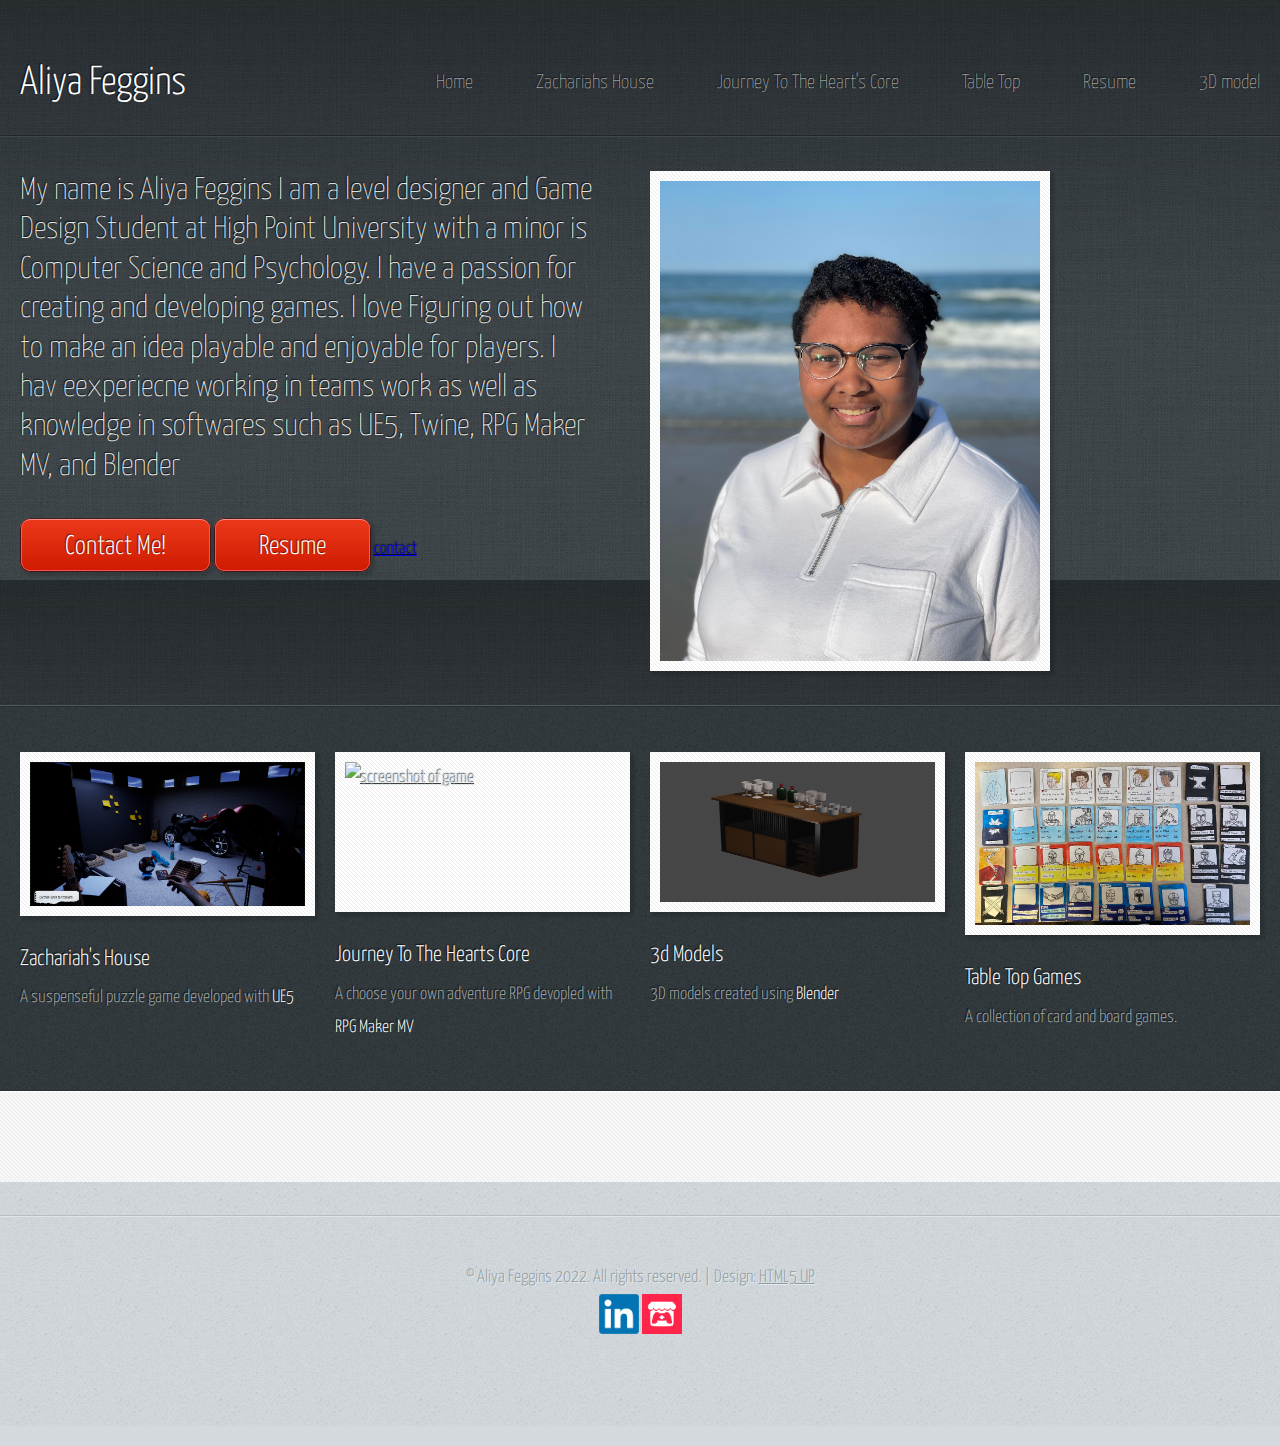
==== index.html @ 12fcecc7 "Add files via upload" ====
<!DOCTYPE HTML>
<!--
	Halcyonic by HTML5 UP
	html5up.net | @ajlkn
	Free for personal and commercial use under the CCA 3.0 license (html5up.net/license)
-->
<html>
	<head>
		<title> Homepage </title>
		<meta charset="utf-8" />
		<meta name="viewport" content="width=device-width, initial-scale=1, user-scalable=no" />
		<link rel="stylesheet" href="assets/css/main.css" />
	</head>
	<body>
		<div id="page-wrapper">

			<!-- Header -->
				<section id="header">
					<div class="container">
						<div class="row">
							<div class="col-12">

								<!-- Logo -->
									<h1><a href="index.html" id="logo">Aliya Feggins</a></h1>

								<!-- Nav -->
									<nav id="nav">
										<a href="index.html">Home</a>
										<a href="zackhouse.html">Zachariahs House</a>
										<a href="heart.html">Journey To The Heart's Core</a>
<a href="tabletop.html">Table Top</a>
										<a href="resume.html">Resume</a>
										<a href="model.html">3D model</a>
									</nav>

							</div>
						</div>
					</div>
					<div id="banner">
						<div class="container">
							<div class="row">
								<div class="col-6 col-12-medium">

									<!-- Banner Copy -->
										<p>My name is Aliya Feggins I am a level designer and Game Design Student at High Point University with a minor is Computer Science and Psychology. I have a passion for creating and developing games. I love Figuring out how to make an idea playable and enjoyable for players. I hav eexperiecne working in teams work as well as knowledge in softwares such as UE5, Twine, RPG Maker MV, and Blender</p>
										<a href="findme.html" class="button-large">Contact Me!</a> <a href="resume.html" class="button-large">Resume</a>

<a href="contact.html">contact</a>

								</div>
								<div class="col-6 col-12-medium imp-medium">

									<!-- Banner Image -->
										 <img class="bordered-feature-image"class="center" src="images/me.jpg" alt=" photo of me"height=500 width=400>

								</div>
							</div>
						</div>
					</div>
				</section>

			<!-- Features -->
				<section id="features">
					<div class="container">
						<div class="row">
							<div class="col-3 col-6-medium col-12-small">

								<!-- Feature #1 -->
									<section>
										<a href="zackhouse.html" class="bordered-feature-image"><img src="images/garageroom.png" alt="Screen shot of game" /></a>
										<h2>Zachariah's House</h2>
										<p>
											A suspenseful puzzle game developed with<strong> UE5</strong> 
										</p>
									</section>

							</div>
							<div class="col-3 col-6-medium col-12-small">

								<!-- Feature #2 -->
									<section>
										<a href="heart.html" class="bordered-feature-image"><img src="images/heartphoto.png" alt="screenshot of game" height=140></a>
										<h2>Journey To The Hearts Core</h2>
										<p>
											A choose your own adventure RPG devopled with<strong> RPG Maker MV</strong>
										</p>
									</section>

							</div>
							<div class="col-3 col-6-medium col-12-small">

								<!-- Feature #3 -->
									<section>
										<a href="model.html" class="bordered-feature-image"><img src="images/bartablemodel.png" alt="3d modeled credemza" height=140 width=120></a>
										<h2>3d Models</h2>
										<p>
											3D models created using <strong> Blender </strong>
										</p>
									</section>

							</div>
							<div class="col-3 col-6-medium col-12-small">

								<!-- Feature #4 -->
									<section>
										<a href="tabletop.html" class="bordered-feature-image"><img src="images/kingcards.jpg" alt="" /></a>
										<h2>Table Top Games</h2>
										<p>
											A collection of card and board games. 
										</p>
									</section>

							</div>
						</div>
					</div>
				</section>

			<!-- Content -->
				<section id="content">
					<div class="container">
						<div class="row aln-center">
							<div class="col-4 col-12-medium">

								<!-- Box #1 -->
						<!--			<section>
										<header>
											<h2>Who We Are</h2>
											<h3>A subheading about who we are</h3>
										</header>
										<a href="#" class="feature-image"><img src="images/pic05.jpg" alt="" /></a>
										<p>
											Duis neque nisi, dapibus sed mattis quis, rutrum accumsan magna sed.
											Suspendisse eu varius nibh. Suspendisse vitae magna eget odio amet mollis
											justo facilisis quis. Sed sagittis amet lorem ipsum.
										</p>
									</section>

							</div>-->
<!--							<div class="col-4 col-6-medium col-12-small">

								 Box #2 
									<section>
										<header>
											<h2>What We Do</h2>
											<h3>A subheading about what we do</h3>
										</header>
										<ul class="check-list">
											<li>Sed mattis quis rutrum accum</li>
											<li>Eu varius nibh suspendisse lorem</li>
											<li>Magna eget odio amet mollis justo</li>
											<li>Facilisis quis sagittis mauris</li>
											<li>Amet tellus gravida lorem ipsum</li>
										</ul>
									</section>

							</div>-->
							<!--<div class="col-4 col-6-medium col-12-small">

								 Box #3 
									<section>
										<header>
											<h2>What People Are Saying</h2>
											<h3>And a final subheading about our clients</h3>
										</header>
										<ul class="quote-list">
											<li>
												<img src="images/pic06.jpg" alt="" />
												<p>"Neque nisidapibus mattis"</p>
												<span>Jane Doe, CEO of UntitledCorp</span>
											</li>
											<li>
												<img src="images/pic07.jpg" alt="" />
												<p>"Lorem ipsum consequat!"</p>
												<span>John Doe, President of FakeBiz</span>
											</li>
											<li>
												<img src="images/pic08.jpg" alt="" />
												<p>"Magna veroeros amet tempus"</p>
												<span>Mary Smith, CFO of UntitledBiz</span>
											</li>
										</ul>
									</section>

							</div>
						</div>
					</div>
				</section>-->

			<!-- Footer 
				<section id="footer">
				<div class="container">
						<div class="row">
							<div class="col-8 col-12-medium">

				-->				<!-- Links 
					-			<section>
										<h2>Links to Important Stuff</h2>
										<div>
											<div class="row">
												<div class="col-3 col-12-small">
													<ul class="link-list last-child">
														<li> <a href="#">Neque amet dapibus</a></li>
														<li><a href="#">Sed mattis quis rutrum</a></li>
														<li><a href="#">Accumsan suspendisse</a></li>
														<li><a href="#">Eu varius vitae magna</a></li>
													</ul>
												</div>-->
										<!--		<div class="col-3 col-12-small">
													<ul class="link-list last-child">
														<li><a href="#">Neque amet dapibus</a></li>
														<li><a href="#">Sed mattis quis rutrum</a></li>
														<li><a href="#">Accumsan suspendisse</a></li>
														<li><a href="#">Eu varius vitae magna</a></li>
													</ul>
												</div>
												<div class="col-3 col-12-small">
													<ul class="link-list last-child">
														<li><a href="#">Neque amet dapibus</a></li>
														<li><a href="#">Sed mattis quis rutrum</a></li>
														<li><a href="#">Accumsan suspendisse</a></li>
														<li><a href="#">Eu varius vitae magna</a></li>
													</ul>
												</div>
												<div class="col-3 col-12-small">
													<ul class="link-list last-child">
														<li><a href="#">Neque amet dapibus</a></li>
														<li><a href="#">Sed mattis quis rutrum</a></li>
														<li><a href="#">Accumsan suspendisse</a></li>
														<li><a href="#">Eu varius vitae magna</a></li>
													</ul>
												</div>
											</div>-->
										</div>
									</section>

							</div>
					<!--	<div class="col-4 col-12-medium imp-medium">

								 Blurb 
									<section>
										<h2>An Informative Text Blurb</h2>
										<p>
											Duis neque nisi, dapibus sed mattis quis, rutrum accumsan sed. Suspendisse eu
											varius nibh. Suspendisse vitae magna eget odio amet mollis. Duis neque nisi,
											dapibus sed mattis quis, sed rutrum accumsan sed. Suspendisse eu varius nibh
											lorem ipsum amet dolor sit amet lorem ipsum consequat gravida justo mollis.
								</p>
									</section>

							</div>
						</div>
					</div>-->
				</section>

			<!-- Copyright -->
<br>
				<div id="copyright">
					&copy; Aliya Feggins 2022. All rights reserved. | Design: <a href="http://html5up.net">HTML5 UP</a><br>
<a href=" https://www.linkedin.com/in/aliya-feggins/ " target="_blank"><img src="images/linkedin.png" alt="linkedin logo" height=40 width=40></a> <a href="https://afeggins.itch.io/"target="_blank"><img src="images/itch.png" alt="itch logo" height=40 width=40></a>
				</div>

		</div>

		<!-- Scripts -->
			<script src="assets/js/jquery.min.js"></script>
			<script src="assets/js/browser.min.js"></script>
			<script src="assets/js/breakpoints.min.js"></script>
			<script src="assets/js/util.js"></script>
			<script src="assets/js/main.js"></script>

	</body>
</html>
---- assets/css/main.css ----
@import url("https://fonts.googleapis.com/css?family=Yanone+Kaffeesatz:400,300,200");

/*
	Halcyonic by HTML5 UP
	html5up.net | @ajlkn
	Free for personal and commercial use under the CCA 3.0 license (html5up.net/license)
*/

html, body, div, span, applet, object,
iframe, h1, h2, h3, h4, h5, h6, p, blockquote,
pre, a, abbr, acronym, address, big, cite,
code, del, dfn, em, img, ins, kbd, q, s, samp,
small, strike, strong, sub, sup, tt, var, b,
u, i, center, dl, dt, dd, ol, ul, li, fieldset,
form, label, legend, table, caption, tbody,
tfoot, thead, tr, th, td, article, aside,
canvas, details, embed, figure, figcaption,
footer, header, hgroup, menu, nav, output, ruby,
section, summary, time, mark, audio, video {
	margin: 0;
	padding: 0;
	border: 0;
	font-size: 100%;
	font: inherit;
	vertical-align: baseline;}

article, aside, details, figcaption, figure,
footer, header, hgroup, menu, nav, section {
	display: block;}

body {
	line-height: 1;
}

ol, ul {
	list-style: none;
}

blockquote, q {
	quotes: none;
}

	blockquote:before, blockquote:after, q:before, q:after {
		content: '';
		content: none;
	}

table {
	border-collapse: collapse;
	border-spacing: 0;
}

body {
	-webkit-text-size-adjust: none;
}

mark {
	background-color: transparent;
	color: inherit;
}

input::-moz-focus-inner {
	border: 0;
	padding: 0;
}

input, select, textarea {
	-moz-appearance: none;
	-webkit-appearance: none;
	-ms-appearance: none;
	appearance: none;
}

/* Basic */

	html {
		box-sizing: border-box;
	}

	*, *:before, *:after {
		box-sizing: inherit;
	}

	body {
		background: #D4D9DD url("images/bg03.jpg");
		color: #474f51;
		font-size: 13.5pt;
		font-family: 'Yanone Kaffeesatz';
		line-height: 1.85em;
		font-weight: 300;
	}

	input, textarea, select {
		color: #474f51;
		font-size: 13.5pt;
		font-family: 'Yanone Kaffeesatz';
		line-height: 1.85em;
		font-weight: 300;
	}

	ul, ol, p, dl {
		margin: 0 0 2em 0;
	}

	a {
		text-decoration: underline;
	}

		a:hover {
			text-decoration: none;
		}

	section > :last-child,
	section:last-child,
	.last-child {
		margin-bottom: 0 !important;
	}

/* Container */

	.container {
		margin: 0 auto;
		max-width: 100%;
		width: 1200px;
	}

		@media screen and (max-width: 1680px) {

			.container {
				width: 1200px;
			}

		}

		@media screen and (max-width: 1280px) {

			.container {
				width: calc(100% - 40px);
			}

		}

		@media screen and (max-width: 980px) {

			.container {
				width: calc(100% - 50px);
			}

		}

		@media screen and (max-width: 736px) {

			.container {
				width: calc(100% - 40px);
			}

		}


.rightphoto{ float:right;}

/* Row */

	.row {
		display: flex;
		flex-wrap: wrap;
		box-sizing: border-box;
		align-items: stretch;
	}

		.row > * {
			box-sizing: border-box;
		}

		.row.gtr-uniform > * > :last-child {
			margin-bottom: 0;
		}

		.row.aln-left {
			justify-content: flex-start;
		}

		.row.aln-center {
			justify-content: center;
		}

		.row.aln-right {
			justify-content: flex-end;
		}

		.row.aln-top {
			align-items: flex-start;
		}

		.row.aln-middle {
			align-items: center;
		}

		.row.aln-bottom {
			align-items: flex-end;
		}

		.row > .imp {
			order: -1;
		}

		.row > .col-1 {
			width: 8.33333%;
		}

		.row > .off-1 {
			margin-left: 8.33333%;
		}

		.row > .col-2 {
			width: 16.66667%;
		}

		.row > .off-2 {
			margin-left: 16.66667%;
		}

		.row > .col-3 {
			width: 25%;
		}

		.row > .off-3 {
			margin-left: 25%;
		}

		.row > .col-4 {
			width: 33.33333%;
		}

		.row > .off-4 {
			margin-left: 33.33333%;
		}

		.row > .col-5 {
			width: 41.66667%;
		}

		.row > .off-5 {
			margin-left: 41.66667%;
		}

		.row > .col-6 {
			width: 50%;
		}

		.row > .off-6 {
			margin-left: 50%;
		}

		.row > .col-7 {
			width: 58.33333%;
		}

		.row > .off-7 {
			margin-left: 58.33333%;
		}

		.row > .col-8 {
			width: 66.66667%;
		}

		.row > .off-8 {
			margin-left: 66.66667%;
		}

		.row > .col-9 {
			width: 75%;
		}

		.row > .off-9 {
			margin-left: 75%;
		}

		.row > .col-10 {
			width: 83.33333%;
		}

		.row > .off-10 {
			margin-left: 83.33333%;
		}

		.row > .col-11 {
			width: 91.66667%;
		}

		.row > .off-11 {
			margin-left: 91.66667%;
		}

		.row > .col-12 {
			width: 100%;
		}

		.row > .off-12 {
			margin-left: 100%;
		}

		.row.gtr-0 {
			margin-top: 0px;
			margin-left: 0px;
		}

			.row.gtr-0 > * {
				padding: 0px 0 0 0px;
			}

			.row.gtr-0.gtr-uniform {
				margin-top: 0px;
			}

				.row.gtr-0.gtr-uniform > * {
					padding-top: 0px;
				}

		.row.gtr-25 {
			margin-top: -6.25px;
			margin-left: -6.25px;
		}

			.row.gtr-25 > * {
				padding: 6.25px 0 0 6.25px;
			}

			.row.gtr-25.gtr-uniform {
				margin-top: -6.25px;
			}

				.row.gtr-25.gtr-uniform > * {
					padding-top: 6.25px;
				}

		.row.gtr-50 {
			margin-top: -12.5px;
			margin-left: -12.5px;
		}

			.row.gtr-50 > * {
				padding: 12.5px 0 0 12.5px;
			}

			.row.gtr-50.gtr-uniform {
				margin-top: -12.5px;
			}

				.row.gtr-50.gtr-uniform > * {
					padding-top: 12.5px;
				}

		.row {
			margin-top: -25px;
			margin-left: -25px;
		}

			.row > * {
				padding: 25px 0 0 25px;
			}

			.row.gtr-uniform {
				margin-top: -25px;
			}

				.row.gtr-uniform > * {
					padding-top: 25px;
				}

		.row.gtr-150 {
			margin-top: -37.5px;
			margin-left: -37.5px;
		}

			.row.gtr-150 > * {
				padding: 37.5px 0 0 37.5px;
			}

			.row.gtr-150.gtr-uniform {
				margin-top: -37.5px;
			}

				.row.gtr-150.gtr-uniform > * {
					padding-top: 37.5px;
				}

		.row.gtr-200 {
			margin-top: -50px;
			margin-left: -50px;
		}

			.row.gtr-200 > * {
				padding: 50px 0 0 50px;
			}

			.row.gtr-200.gtr-uniform {
				margin-top: -50px;
			}

				.row.gtr-200.gtr-uniform > * {
					padding-top: 50px;
				}

		@media screen and (max-width: 1680px) {

			.row {
				display: flex;
				flex-wrap: wrap;
				box-sizing: border-box;
				align-items: stretch;
			}

				.row > * {
					box-sizing: border-box;
				}

				.row.gtr-uniform > * > :last-child {
					margin-bottom: 0;
				}

				.row.aln-left {
					justify-content: flex-start;
				}

				.row.aln-center {
					justify-content: center;
				}

				.row.aln-right {
					justify-content: flex-end;
				}

				.row.aln-top {
					align-items: flex-start;
				}

				.row.aln-middle {
					align-items: center;
				}

				.row.aln-bottom {
					align-items: flex-end;
				}

				.row > .imp-xlarge {
					order: -1;
				}

				.row > .col-1-xlarge {
					width: 8.33333%;
				}

				.row > .off-1-xlarge {
					margin-left: 8.33333%;
				}

				.row > .col-2-xlarge {
					width: 16.66667%;
				}

				.row > .off-2-xlarge {
					margin-left: 16.66667%;
				}

				.row > .col-3-xlarge {
					width: 25%;
				}

				.row > .off-3-xlarge {
					margin-left: 25%;
				}

				.row > .col-4-xlarge {
					width: 33.33333%;
				}

				.row > .off-4-xlarge {
					margin-left: 33.33333%;
				}

				.row > .col-5-xlarge {
					width: 41.66667%;
				}

				.row > .off-5-xlarge {
					margin-left: 41.66667%;
				}

				.row > .col-6-xlarge {
					width: 50%;
				}

				.row > .off-6-xlarge {
					margin-left: 50%;
				}

				.row > .col-7-xlarge {
					width: 58.33333%;
				}

				.row > .off-7-xlarge {
					margin-left: 58.33333%;
				}

				.row > .col-8-xlarge {
					width: 66.66667%;
				}

				.row > .off-8-xlarge {
					margin-left: 66.66667%;
				}

				.row > .col-9-xlarge {
					width: 75%;
				}

				.row > .off-9-xlarge {
					margin-left: 75%;
				}

				.row > .col-10-xlarge {
					width: 83.33333%;
				}

				.row > .off-10-xlarge {
					margin-left: 83.33333%;
				}

				.row > .col-11-xlarge {
					width: 91.66667%;
				}

				.row > .off-11-xlarge {
					margin-left: 91.66667%;
				}

				.row > .col-12-xlarge {
					width: 100%;
				}

				.row > .off-12-xlarge {
					margin-left: 100%;
				}

				.row.gtr-0 {
					margin-top: 0px;
					margin-left: 0px;
				}

					.row.gtr-0 > * {
						padding: 0px 0 0 0px;
					}

					.row.gtr-0.gtr-uniform {
						margin-top: 0px;
					}

						.row.gtr-0.gtr-uniform > * {
							padding-top: 0px;
						}

				.row.gtr-25 {
					margin-top: -6.25px;
					margin-left: -6.25px;
				}

					.row.gtr-25 > * {
						padding: 6.25px 0 0 6.25px;
					}

					.row.gtr-25.gtr-uniform {
						margin-top: -6.25px;
					}

						.row.gtr-25.gtr-uniform > * {
							padding-top: 6.25px;
						}

				.row.gtr-50 {
					margin-top: -12.5px;
					margin-left: -12.5px;
				}

					.row.gtr-50 > * {
						padding: 12.5px 0 0 12.5px;
					}

					.row.gtr-50.gtr-uniform {
						margin-top: -12.5px;
					}

						.row.gtr-50.gtr-uniform > * {
							padding-top: 12.5px;
						}

				.row {
					margin-top: -25px;
					margin-left: -25px;
				}

					.row > * {
						padding: 25px 0 0 25px;
					}

					.row.gtr-uniform {
						margin-top: -25px;
					}

						.row.gtr-uniform > * {
							padding-top: 25px;
						}

				.row.gtr-150 {
					margin-top: -37.5px;
					margin-left: -37.5px;
				}

					.row.gtr-150 > * {
						padding: 37.5px 0 0 37.5px;
					}

					.row.gtr-150.gtr-uniform {
						margin-top: -37.5px;
					}

						.row.gtr-150.gtr-uniform > * {
							padding-top: 37.5px;
						}

				.row.gtr-200 {
					margin-top: -50px;
					margin-left: -50px;
				}

					.row.gtr-200 > * {
						padding: 50px 0 0 50px;
					}

					.row.gtr-200.gtr-uniform {
						margin-top: -50px;
					}

						.row.gtr-200.gtr-uniform > * {
							padding-top: 50px;
						}

		}

		@media screen and (max-width: 1280px) {

			.row {
				display: flex;
				flex-wrap: wrap;
				box-sizing: border-box;
				align-items: stretch;
			}

				.row > * {
					box-sizing: border-box;
				}

				.row.gtr-uniform > * > :last-child {
					margin-bottom: 0;
				}

				.row.aln-left {
					justify-content: flex-start;
				}

				.row.aln-center {
					justify-content: center;
				}

				.row.aln-right {
					justify-content: flex-end;
				}

				.row.aln-top {
					align-items: flex-start;
				}

				.row.aln-middle {
					align-items: center;
				}

				.row.aln-bottom {
					align-items: flex-end;
				}

				.row > .imp-large {
					order: -1;
				}

				.row > .col-1-large {
					width: 8.33333%;
				}

				.row > .off-1-large {
					margin-left: 8.33333%;
				}

				.row > .col-2-large {
					width: 16.66667%;
				}

				.row > .off-2-large {
					margin-left: 16.66667%;
				}

				.row > .col-3-large {
					width: 25%;
				}

				.row > .off-3-large {
					margin-left: 25%;
				}

				.row > .col-4-large {
					width: 33.33333%;
				}

				.row > .off-4-large {
					margin-left: 33.33333%;
				}

				.row > .col-5-large {
					width: 41.66667%;
				}

				.row > .off-5-large {
					margin-left: 41.66667%;
				}

				.row > .col-6-large {
					width: 50%;
				}

				.row > .off-6-large {
					margin-left: 50%;
				}

				.row > .col-7-large {
					width: 58.33333%;
				}

				.row > .off-7-large {
					margin-left: 58.33333%;
				}

				.row > .col-8-large {
					width: 66.66667%;
				}

				.row > .off-8-large {
					margin-left: 66.66667%;
				}

				.row > .col-9-large {
					width: 75%;
				}

				.row > .off-9-large {
					margin-left: 75%;
				}

				.row > .col-10-large {
					width: 83.33333%;
				}

				.row > .off-10-large {
					margin-left: 83.33333%;
				}

				.row > .col-11-large {
					width: 91.66667%;
				}

				.row > .off-11-large {
					margin-left: 91.66667%;
				}

				.row > .col-12-large {
					width: 100%;
				}

				.row > .off-12-large {
					margin-left: 100%;
				}

				.row.gtr-0 {
					margin-top: 0px;
					margin-left: 0px;
				}

					.row.gtr-0 > * {
						padding: 0px 0 0 0px;
					}

					.row.gtr-0.gtr-uniform {
						margin-top: 0px;
					}

						.row.gtr-0.gtr-uniform > * {
							padding-top: 0px;
						}

				.row.gtr-25 {
					margin-top: -5px;
					margin-left: -5px;
				}

					.row.gtr-25 > * {
						padding: 5px 0 0 5px;
					}

					.row.gtr-25.gtr-uniform {
						margin-top: -5px;
					}

						.row.gtr-25.gtr-uniform > * {
							padding-top: 5px;
						}

				.row.gtr-50 {
					margin-top: -10px;
					margin-left: -10px;
				}

					.row.gtr-50 > * {
						padding: 10px 0 0 10px;
					}

					.row.gtr-50.gtr-uniform {
						margin-top: -10px;
					}

						.row.gtr-50.gtr-uniform > * {
							padding-top: 10px;
						}

				.row {
					margin-top: -20px;
					margin-left: -20px;
				}

					.row > * {
						padding: 20px 0 0 20px;
					}

					.row.gtr-uniform {
						margin-top: -20px;
					}

						.row.gtr-uniform > * {
							padding-top: 20px;
						}

				.row.gtr-150 {
					margin-top: -30px;
					margin-left: -30px;
				}

					.row.gtr-150 > * {
						padding: 30px 0 0 30px;
					}

					.row.gtr-150.gtr-uniform {
						margin-top: -30px;
					}

						.row.gtr-150.gtr-uniform > * {
							padding-top: 30px;
						}

				.row.gtr-200 {
					margin-top: -40px;
					margin-left: -40px;
				}

					.row.gtr-200 > * {
						padding: 40px 0 0 40px;
					}

					.row.gtr-200.gtr-uniform {
						margin-top: -40px;
					}

						.row.gtr-200.gtr-uniform > * {
							padding-top: 40px;
						}

		}

		@media screen and (max-width: 980px) {

			.row {
				display: flex;
				flex-wrap: wrap;
				box-sizing: border-box;
				align-items: stretch;
			}

				.row > * {
					box-sizing: border-box;
				}

				.row.gtr-uniform > * > :last-child {
					margin-bottom: 0;
				}

				.row.aln-left {
					justify-content: flex-start;
				}

				.row.aln-center {
					justify-content: center;
				}

				.row.aln-right {
					justify-content: flex-end;
				}

				.row.aln-top {
					align-items: flex-start;
				}

				.row.aln-middle {
					align-items: center;
				}

				.row.aln-bottom {
					align-items: flex-end;
				}

				.row > .imp-medium {
					order: -1;
				}

				.row > .col-1-medium {
					width: 8.33333%;
				}

				.row > .off-1-medium {
					margin-left: 8.33333%;
				}

				.row > .col-2-medium {
					width: 16.66667%;
				}

				.row > .off-2-medium {
					margin-left: 16.66667%;
				}

				.row > .col-3-medium {
					width: 25%;
				}

				.row > .off-3-medium {
					margin-left: 25%;
				}

				.row > .col-4-medium {
					width: 33.33333%;
				}

				.row > .off-4-medium {
					margin-left: 33.33333%;
				}

				.row > .col-5-medium {
					width: 41.66667%;
				}

				.row > .off-5-medium {
					margin-left: 41.66667%;
				}

				.row > .col-6-medium {
					width: 50%;
				}

				.row > .off-6-medium {
					margin-left: 50%;
				}

				.row > .col-7-medium {
					width: 58.33333%;
				}

				.row > .off-7-medium {
					margin-left: 58.33333%;
				}

				.row > .col-8-medium {
					width: 66.66667%;
				}

				.row > .off-8-medium {
					margin-left: 66.66667%;
				}

				.row > .col-9-medium {
					width: 75%;
				}

				.row > .off-9-medium {
					margin-left: 75%;
				}

				.row > .col-10-medium {
					width: 83.33333%;
				}

				.row > .off-10-medium {
					margin-left: 83.33333%;
				}

				.row > .col-11-medium {
					width: 91.66667%;
				}

				.row > .off-11-medium {
					margin-left: 91.66667%;
				}

				.row > .col-12-medium {
					width: 100%;
				}

				.row > .off-12-medium {
					margin-left: 100%;
				}

				.row.gtr-0 {
					margin-top: 0px;
					margin-left: 0px;
				}

					.row.gtr-0 > * {
						padding: 0px 0 0 0px;
					}

					.row.gtr-0.gtr-uniform {
						margin-top: 0px;
					}

						.row.gtr-0.gtr-uniform > * {
							padding-top: 0px;
						}

				.row.gtr-25 {
					margin-top: -6.25px;
					margin-left: -6.25px;
				}

					.row.gtr-25 > * {
						padding: 6.25px 0 0 6.25px;
					}

					.row.gtr-25.gtr-uniform {
						margin-top: -6.25px;
					}

						.row.gtr-25.gtr-uniform > * {
							padding-top: 6.25px;
						}

				.row.gtr-50 {
					margin-top: -12.5px;
					margin-left: -12.5px;
				}

					.row.gtr-50 > * {
						padding: 12.5px 0 0 12.5px;
					}

					.row.gtr-50.gtr-uniform {
						margin-top: -12.5px;
					}

						.row.gtr-50.gtr-uniform > * {
							padding-top: 12.5px;
						}

				.row {
					margin-top: -25px;
					margin-left: -25px;
				}

					.row > * {
						padding: 25px 0 0 25px;
					}

					.row.gtr-uniform {
						margin-top: -25px;
					}

						.row.gtr-uniform > * {
							padding-top: 25px;
						}

				.row.gtr-150 {
					margin-top: -37.5px;
					margin-left: -37.5px;
				}

					.row.gtr-150 > * {
						padding: 37.5px 0 0 37.5px;
					}

					.row.gtr-150.gtr-uniform {
						margin-top: -37.5px;
					}

						.row.gtr-150.gtr-uniform > * {
							padding-top: 37.5px;
						}

				.row.gtr-200 {
					margin-top: -50px;
					margin-left: -50px;
				}

					.row.gtr-200 > * {
						padding: 50px 0 0 50px;
					}

					.row.gtr-200.gtr-uniform {
						margin-top: -50px;
					}

						.row.gtr-200.gtr-uniform > * {
							padding-top: 50px;
						}

		}

		@media screen and (max-width: 736px) {

			.row {
				display: flex;
				flex-wrap: wrap;
				box-sizing: border-box;
				align-items: stretch;
			}

				.row > * {
					box-sizing: border-box;
				}

				.row.gtr-uniform > * > :last-child {
					margin-bottom: 0;
				}

				.row.aln-left {
					justify-content: flex-start;
				}

				.row.aln-center {
					justify-content: center;
				}

				.row.aln-right {
					justify-content: flex-end;
				}

				.row.aln-top {
					align-items: flex-start;
				}

				.row.aln-middle {
					align-items: center;
				}

				.row.aln-bottom {
					align-items: flex-end;
				}

				.row > .imp-small {
					order: -1;
				}

				.row > .col-1-small {
					width: 8.33333%;
				}

				.row > .off-1-small {
					margin-left: 8.33333%;
				}

				.row > .col-2-small {
					width: 16.66667%;
				}

				.row > .off-2-small {
					margin-left: 16.66667%;
				}

				.row > .col-3-small {
					width: 25%;
				}

				.row > .off-3-small {
					margin-left: 25%;
				}

				.row > .col-4-small {
					width: 33.33333%;
				}

				.row > .off-4-small {
					margin-left: 33.33333%;
				}

				.row > .col-5-small {
					width: 41.66667%;
				}

				.row > .off-5-small {
					margin-left: 41.66667%;
				}

				.row > .col-6-small {
					width: 50%;
				}

				.row > .off-6-small {
					margin-left: 50%;
				}

				.row > .col-7-small {
					width: 58.33333%;
				}

				.row > .off-7-small {
					margin-left: 58.33333%;
				}

				.row > .col-8-small {
					width: 66.66667%;
				}

				.row > .off-8-small {
					margin-left: 66.66667%;
				}

				.row > .col-9-small {
					width: 75%;
				}

				.row > .off-9-small {
					margin-left: 75%;
				}

				.row > .col-10-small {
					width: 83.33333%;
				}

				.row > .off-10-small {
					margin-left: 83.33333%;
				}

				.row > .col-11-small {
					width: 91.66667%;
				}

				.row > .off-11-small {
					margin-left: 91.66667%;
				}

				.row > .col-12-small {
					width: 100%;
				}

				.row > .off-12-small {
					margin-left: 100%;
				}

				.row.gtr-0 {
					margin-top: 0px;
					margin-left: 0px;
				}

					.row.gtr-0 > * {
						padding: 0px 0 0 0px;
					}

					.row.gtr-0.gtr-uniform {
						margin-top: 0px;
					}

						.row.gtr-0.gtr-uniform > * {
							padding-top: 0px;
						}

				.row.gtr-25 {
					margin-top: -5px;
					margin-left: -5px;
				}

					.row.gtr-25 > * {
						padding: 5px 0 0 5px;
					}

					.row.gtr-25.gtr-uniform {
						margin-top: -5px;
					}

						.row.gtr-25.gtr-uniform > * {
							padding-top: 5px;
						}

				.row.gtr-50 {
					margin-top: -10px;
					margin-left: -10px;
				}

					.row.gtr-50 > * {
						padding: 10px 0 0 10px;
					}

					.row.gtr-50.gtr-uniform {
						margin-top: -10px;
					}

						.row.gtr-50.gtr-uniform > * {
							padding-top: 10px;
						}

				.row {
					margin-top: -20px;
					margin-left: -20px;
				}

					.row > * {
						padding: 20px 0 0 20px;
					}

					.row.gtr-uniform {
						margin-top: -20px;
					}

						.row.gtr-uniform > * {
							padding-top: 20px;
						}

				.row.gtr-150 {
					margin-top: -30px;
					margin-left: -30px;
				}

					.row.gtr-150 > * {
						padding: 30px 0 0 30px;
					}

					.row.gtr-150.gtr-uniform {
						margin-top: -30px;
					}

						.row.gtr-150.gtr-uniform > * {
							padding-top: 30px;
						}

				.row.gtr-200 {
					margin-top: -40px;
					margin-left: -40px;
				}

					.row.gtr-200 > * {
						padding: 40px 0 0 40px;
					}

					.row.gtr-200.gtr-uniform {
						margin-top: -40px;
					}

						.row.gtr-200.gtr-uniform > * {
							padding-top: 40px;
						}

		}

/* Multi-use */

	.link-list li {
		padding: 0.2em 0 0.2em 0;
	}

		.link-list li:first-child {
			padding-top: 0 !important;
			border-top: 0 !important;
		}

		.link-list li:last-child {
			padding-bottom: 0 !important;
			border-bottom: 0 !important;
		}

	.quote-list li {
		padding: 1em 0 1em 0;
		overflow: hidden;
	}

		.quote-list li:first-child {
			padding-top: 0 !important;
			border-top: 0 !important;
		}

		.quote-list li:last-child {
			padding-bottom: 0 !important;
			border-bottom: 0 !important;
		}

		.quote-list li img {
			float: left;
		}

		.quote-list li p {
			margin: 0 0 0 90px;
			font-size: 1.2em;
			font-style: italic;
		}

		.quote-list li span {
			display: block;
			margin-left: 90px;
			font-size: 0.9em;
			font-weight: 400;
		}

	.check-list li {
		padding: 0.7em 0 0.7em 45px;
		font-size: 1.2em;
		background: url("images/icon-checkmark.png") 0px 1.05em no-repeat;
	}

		.check-list li:first-child {
			padding-top: 0 !important;
			border-top: 0 !important;
			background-position: 0 0.3em;
		}

		.check-list li:last-child {
			padding-bottom: 0 !important;
			border-bottom: 0 !important;
		}

	.feature-image {
		display: block;
		margin: 0 0 2em 0;
		outline: 0;
	}

		.feature-image img {
			display: block;
			width: 100%;
		}

	.bordered-feature-image {
		display: block;
		background: #fff url("images/bg04.png");
		padding: 10px;
		box-shadow: 3px 3px 3px 1px rgba(0, 0, 0, 0.15);
		margin: 0 0 1.5em 0;
		outline: 0;
	}

		.bordered-feature-image img {
			display: block;
			width: 100%;
		}

	.button-large {
		background-image: -moz-linear-gradient(top, #ed391b, #ce1a00);
		background-image: -webkit-linear-gradient(top, #ed391b, #ce1a00);
		background-image: -ms-linear-gradient(top, #ed391b, #ce1a00);
		background-image: linear-gradient(top, #ed391b, #ce1a00);
		display: inline-block;
		background-color: #ed391b;
		color: #fff;
		text-decoration: none;
		font-size: 1.75em;
		height: 2em;
		line-height: 2.125em;
		font-weight: 300;
		padding: 0 45px;
		outline: 0;
		border-radius: 10px;
		box-shadow: inset 0px 0px 0px 1px rgba(0, 0, 0, 0.75), inset 0px 2px 0px 0px rgba(255, 192, 192, 0.5), inset 0px 0px 0px 2px rgba(255, 96, 96, 0.85), 3px 3px 3px 1px rgba(0, 0, 0, 0.15);
		text-shadow: -1px -1px 1px rgba(0, 0, 0, 0.5);
	}

		.button-large:hover {
			background-image: -moz-linear-gradient(top, #fd492b, #de2a10);
			background-image: -webkit-linear-gradient(top, #fd492b, #de2a10);
			background-image: -ms-linear-gradient(top, #fd492b, #de2a10);
			background-image: linear-gradient(top, #fd492b, #de2a10);
			background-color: #fd492b;
			box-shadow: inset 0px 0px 0px 1px rgba(0, 0, 0, 0.75), inset 0px 2px 0px 0px rgba(255, 192, 192, 0.5), inset 0px 0px 0px 2px rgba(255, 96, 96, 0.85), 3px 3px 3px 1px rgba(0, 0, 0, 0.15);
		}

		.button-large:active {
			background-image: -moz-linear-gradient(top, #ce1a00, #ed391b);
			background-image: -webkit-linear-gradient(top, #ce1a00, #ed391b);
			background-image: -ms-linear-gradient(top, #ce1a00, #ed391b);
			background-image: linear-gradient(top, #ce1a00, #ed391b);
			background-color: #ce1a00;
			box-shadow: inset 0px 0px 0px 1px rgba(0, 0, 0, 0.75), inset 0px 2px 0px 0px rgba(255, 192, 192, 0.5), inset 0px 0px 0px 2px rgba(255, 96, 96, 0.85), 3px 3px 3px 1px rgba(0, 0, 0, 0.15);
		}

/* Header */

	#header {
		position: relative;
		background: #3B4346 url("images/bg01.jpg");
		border-bottom: solid 1px #272d30;
		box-shadow: inset 0px -1px 0px 0px #51575a;
		text-shadow: -1px -1px 1px rgba(0, 0, 0, 0.75);
	}

		#header > .container {
			position: relative;
			min-height: 155px;
		}

		#header h1 {
			position: absolute;
			left: 0;
			bottom: 35px;
			font-size: 2.75em;
		}

			#header h1 a {
				color: #fff;
				text-decoration: none;
			}

		#header nav {
			position: absolute;
			right: 0;
			bottom: 35px;
			font-weight: 200;
		}

			#header nav a {
				color: #c6c8c8;
				text-decoration: none;
				font-size: 1.4em;
				margin-left: 60px;
				outline: 0;
			}

				#header nav a:hover {
					color: #f6f8f8;
				}

		.subpage #header > .container {
			height: 155px;
		}

/* Banner */

	#banner {
		border-top: solid 1px #222628;
		box-shadow: inset 0px 1px 0px 0px #3e484a;
		padding: 35px 0 35px 0;
		color: #fff;
	}

		#banner .bordered-feature-image {
			margin-bottom: 0;
		}

		#banner p {
			font-size: 2em;
			font-weight: 200;
			line-height: 1.25em;
			padding-right: 1em;
			margin: 0 0 1em 0;
		}

/* Features */

	#features {
		background: #353D40 url("images/bg02.jpg");
		border-bottom: solid 1px #272e31;
		padding: 45px 0 45px 0;
		text-shadow: -1px -1px 1px rgba(0, 0, 0, 0.75);
		color: #a0a8ab;
	}

		#features h2 {
			font-size: 1.25em;
			color: #fff;
			margin: 0 0 0.25em 0;
		}

		#features a {
			color: #e0e8eb;
		}

		#features strong {
			color: #fff;
		}

/* Content */

	#content {
		background: #f7f7f7 url("images/bg04.png");
		border-top: solid 1px #fff;
		padding: 45px 0 45px 0;
	}

		#content section {
			background: #fff;
			padding: 40px 30px 45px 30px;
			box-shadow: 2px 2px 2px 1px rgba(128, 128, 128, 0.1);
			margin: 0 0 25px 0;
		}

		#content h2 {
			font-size: 1.8em;
			color: #373f42;
			margin: 0 0 0.25em 0;
		}

		#content h3 {
			color: #96a9b5;
			font-size: 1.25em;
		}

		#content a {
			color: #ED391B;
		}

		#content header {
			margin: 0 0 2em 0;
		}

		#content .quote-list li {
			border-bottom: solid 1px #e2e6e8;
		}

		#content .link-list li {
			border-bottom: solid 1px #e2e6e8;
		}

		#content .check-list li {
			border-bottom: solid 1px #e2e6e8;
		}

/* Footer */

	#footer {
		padding: 45px 0 45px 0;
		text-shadow: 1px 1px 1px white;
		color: #546b76;
		text-shadow: 1px 1px 0px rgba(255, 255, 255, 0.5);
	}

		#footer h2 {
			font-size: 1.25em;
			color: #212f35;
			margin: 0 0 1em 0;
		}

		#footer a {
			color: #546b76;
		}

		#footer .quote-list li {
			border-top: solid 1px #e0e4e6;
			border-bottom: solid 1px #b5bec3;
		}

		#footer .link-list li {
			border-top: solid 1px #e0e4e6;
			border-bottom: solid 1px #b5bec3;
		}

		#footer .check-list li {
			border-top: solid 1px #e0e4e6;
			border-bottom: solid 1px #b5bec3;
		}

/* Copyright */

	#copyright {
		border-top: solid 1px #b5bec3;
		box-shadow: inset 0px 1px 0px 0px #e0e4e7;
		text-align: center;
		padding: 45px 0 80px 0;
		color: #8d9ca3;
		text-shadow: 1px 1px 0px rgba(255, 255, 255, 0.5);
	}

		#copyright a {
			color: #8d9ca3;
		}

/* Large */

	@media screen and (max-width: 1280px) {

		/* Multi-use */

			.check-list li {
				font-size: 1em;
				line-height: 2em;
			}

			.quote-list li {
				padding: 1em 0 1em 0;
			}

				.quote-list li img {
					width: 60px;
				}

				.quote-list li p {
					margin: 0 0 0 80px;
					font-size: 1em;
					font-style: italic;
					line-height: 1.8em;
				}

				.quote-list li span {
					display: block;
					margin-left: 80px;
					font-size: 0.8em;
					font-weight: 400;
					line-height: 1.8em;
				}

			.feature-image {
				margin: 0 0 1em 0;
			}

			.button-large {
				font-size: 1.5em;
			}

		/* Banner */

			#banner p {
				font-size: 1.75em;
			}

		/* Header */

			#header h1 {
				font-size: 2.25em;
			}

			#header nav a {
				font-size: 1.1em;
			}

		/* Content */

			#content h2 {
				font-size: 1.4em;
			}

			#content h3 {
				font-size: 1.1em;
			}

			#content header {
				margin: 0 0 1.25em 0;
			}

	}

/* Medium */

	#navPanel, #titleBar {
		display: none;
	}

	@media screen and (max-width: 980px) {

		/* Basic */

			html, body {
				overflow-x: hidden;
			}

		/* Header */

			#header {
				text-align: center;
			}

				#header > .container:first-child {
					display: none;
				}

		/* Content */

			#content {
				padding: 25px 0;
			}

		/* Nav */

			#page-wrapper {
				-moz-backface-visibility: hidden;
				-webkit-backface-visibility: hidden;
				-ms-backface-visibility: hidden;
				backface-visibility: hidden;
				-moz-transition: -moz-transform 0.5s ease;
				-webkit-transition: -webkit-transform 0.5s ease;
				-ms-transition: -ms-transform 0.5s ease;
				transition: transform 0.5s ease;
				padding-bottom: 1px;
				padding-top: 44px;
			}

			#titleBar {
				-moz-backface-visibility: hidden;
				-webkit-backface-visibility: hidden;
				-ms-backface-visibility: hidden;
				backface-visibility: hidden;
				-moz-transition: -moz-transform 0.5s ease;
				-webkit-transition: -webkit-transform 0.5s ease;
				-ms-transition: -ms-transform 0.5s ease;
				transition: transform 0.5s ease;
				display: block;
				height: 44px;
				left: 0;
				position: fixed;
				top: 0;
				width: 100%;
				z-index: 10001;
				color: #fff;
				background: url("images/bg04.jpg");
				box-shadow: inset 0px -20px 70px 0px rgba(200, 220, 245, 0.1), inset 0px -1px 0px 0px rgba(255, 255, 255, 0.1), 0px 1px 7px 0px rgba(0, 0, 0, 0.6);
				text-shadow: -1px -1px 1px rgba(0, 0, 0, 0.75);
			}

				#titleBar .title {
					display: block;
					text-align: center;
					font-size: 1.2em;
					font-weight: 400;
					line-height: 48px;
				}

				#titleBar .toggle {
					position: absolute;
					left: 0;
					top: 0;
					width: 80px;
					height: 60px;
				}

					#titleBar .toggle:after {
						content: '';
						display: block;
						position: absolute;
						top: 6px;
						left: 6px;
						color: #fff;
						background: rgba(255, 255, 255, 0.025);
						box-shadow: inset 0px 1px 0px 0px rgba(255, 255, 255, 0.1), inset 0px 0px 0px 1px rgba(255, 255, 255, 0.05), inset 0px -8px 10px 0px rgba(0, 0, 0, 0.15), 0px 1px 2px 0px rgba(0, 0, 0, 0.25);
						text-shadow: -1px -1px 1px black;
						width: 49px;
						height: 31px;
						border-radius: 8px;
					}

					#titleBar .toggle:before {
						content: '';
						position: absolute;
						width: 20px;
						height: 30px;
						background: url("images/mobileUI-site-nav-opener-bg.svg");
						top: 15px;
						left: 20px;
						z-index: 1;
						opacity: 0.25;
					}

					#titleBar .toggle:active:after {
						background: rgba(255, 255, 255, 0.05);
					}

			#navPanel {
				-moz-backface-visibility: hidden;
				-webkit-backface-visibility: hidden;
				-ms-backface-visibility: hidden;
				backface-visibility: hidden;
				-moz-transform: translateX(-275px);
				-webkit-transform: translateX(-275px);
				-ms-transform: translateX(-275px);
				transform: translateX(-275px);
				-moz-transition: -moz-transform 0.5s ease;
				-webkit-transition: -webkit-transform 0.5s ease;
				-ms-transition: -ms-transform 0.5s ease;
				transition: transform 0.5s ease;
				display: block;
				height: 100%;
				left: 0;
				overflow-y: auto;
				position: fixed;
				top: 0;
				width: 275px;
				z-index: 10002;
				background: url("images/bg04.jpg");
				box-shadow: inset -1px 0px 0px 0px rgba(255, 255, 255, 0.25), inset -2px 0px 25px 0px rgba(0, 0, 0, 0.5);
				text-shadow: -1px -1px 1px black;
			}

				#navPanel .link {
					display: block;
					color: #fff;
					text-decoration: none;
					font-size: 1.25em;
					line-height: 2em;
					padding: 0.625em 1.5em 0.325em 1.5em;
					border-top: solid 1px #373d40;
					border-bottom: solid 1px rgba(0, 0, 0, 0.4);
				}

					#navPanel .link:first-child {
						border-top: 0;
					}

					#navPanel .link:last-child {
						border-bottom: 0;
					}

			body.navPanel-visible #page-wrapper {
				-moz-transform: translateX(275px);
				-webkit-transform: translateX(275px);
				-ms-transform: translateX(275px);
				transform: translateX(275px);
			}

			body.navPanel-visible #titleBar {
				-moz-transform: translateX(275px);
				-webkit-transform: translateX(275px);
				-ms-transform: translateX(275px);
				transform: translateX(275px);
			}

			body.navPanel-visible #navPanel {
				-moz-transform: translateX(0);
				-webkit-transform: translateX(0);
				-ms-transform: translateX(0);
				transform: translateX(0);
			}

	}

/* Small */

	@media screen and (max-width: 736px) {

		/* Basic */

			body, input, textarea, select {
				font-size: 13pt;
				line-height: 1.4em;
			}

		/* Multi-use */

			.link-list li {
				padding: 0.75em 0 0.75em 0;
			}

			.quote-list li p {
				margin-bottom: 0.5em;
			}

			.check-list li {
				font-size: 1em;
			}

			.button-large {
				width: 100%;
			}

		/* Banner */

			#banner p {
				font-size: 1.25em;
				font-weight: 200;
				line-height: 1.25em;
				margin: 0 0 1em 0;
			}

		/* Content */

			#content section {
				padding: 30px 20px;
			}

			#content h2 {
				font-size: 1.25em;
			}

			#content h3 {
				font-size: 1em;
			}

			#content header {
				margin: 0 0 1.25em 0;
			}

		/* Footer */

			#footer .link-list {
				margin: 0 0 10px 0 !important;
			}

		/* Copyright */

			#copyright {
				padding: 20px 30px;
			}

	}
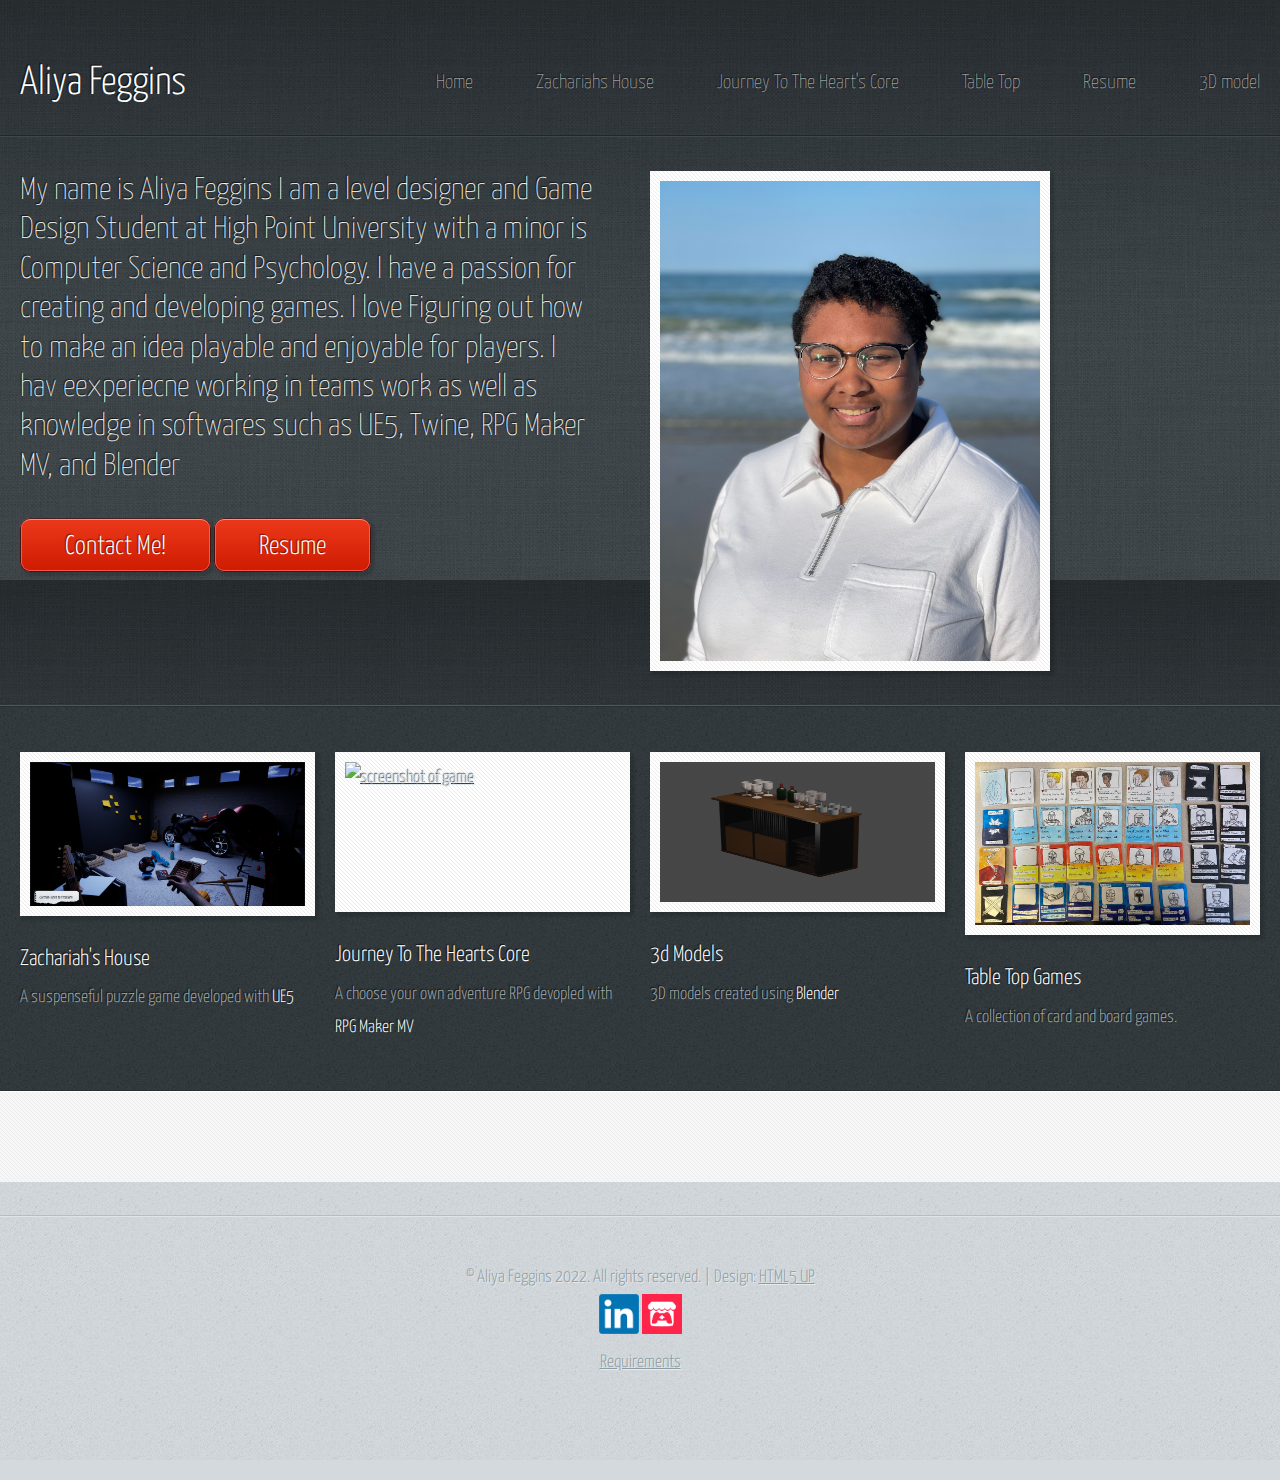
==== commit 4b0cd0d4: "Add files via upload" ====
--- a/index.html
+++ b/index.html
@@ -44,8 +44,6 @@
 									<!-- Banner Copy -->
 										<p>My name is Aliya Feggins I am a level designer and Game Design Student at High Point University with a minor is Computer Science and Psychology. I have a passion for creating and developing games. I love Figuring out how to make an idea playable and enjoyable for players. I hav eexperiecne working in teams work as well as knowledge in softwares such as UE5, Twine, RPG Maker MV, and Blender</p>
 										<a href="findme.html" class="button-large">Contact Me!</a> <a href="resume.html" class="button-large">Resume</a>
-
-<a href="contact.html">contact</a>
 
 								</div>
 								<div class="col-6 col-12-medium imp-medium">
@@ -257,6 +255,7 @@
 				<div id="copyright">
 					&copy; Aliya Feggins 2022. All rights reserved. | Design: <a href="http://html5up.net">HTML5 UP</a><br>
 <a href=" https://www.linkedin.com/in/aliya-feggins/ " target="_blank"><img src="images/linkedin.png" alt="linkedin logo" height=40 width=40></a> <a href="https://afeggins.itch.io/"target="_blank"><img src="images/itch.png" alt="itch logo" height=40 width=40></a>
+<br> <a href="requirements.html">Requirements</a>
 				</div>
 
 		</div>
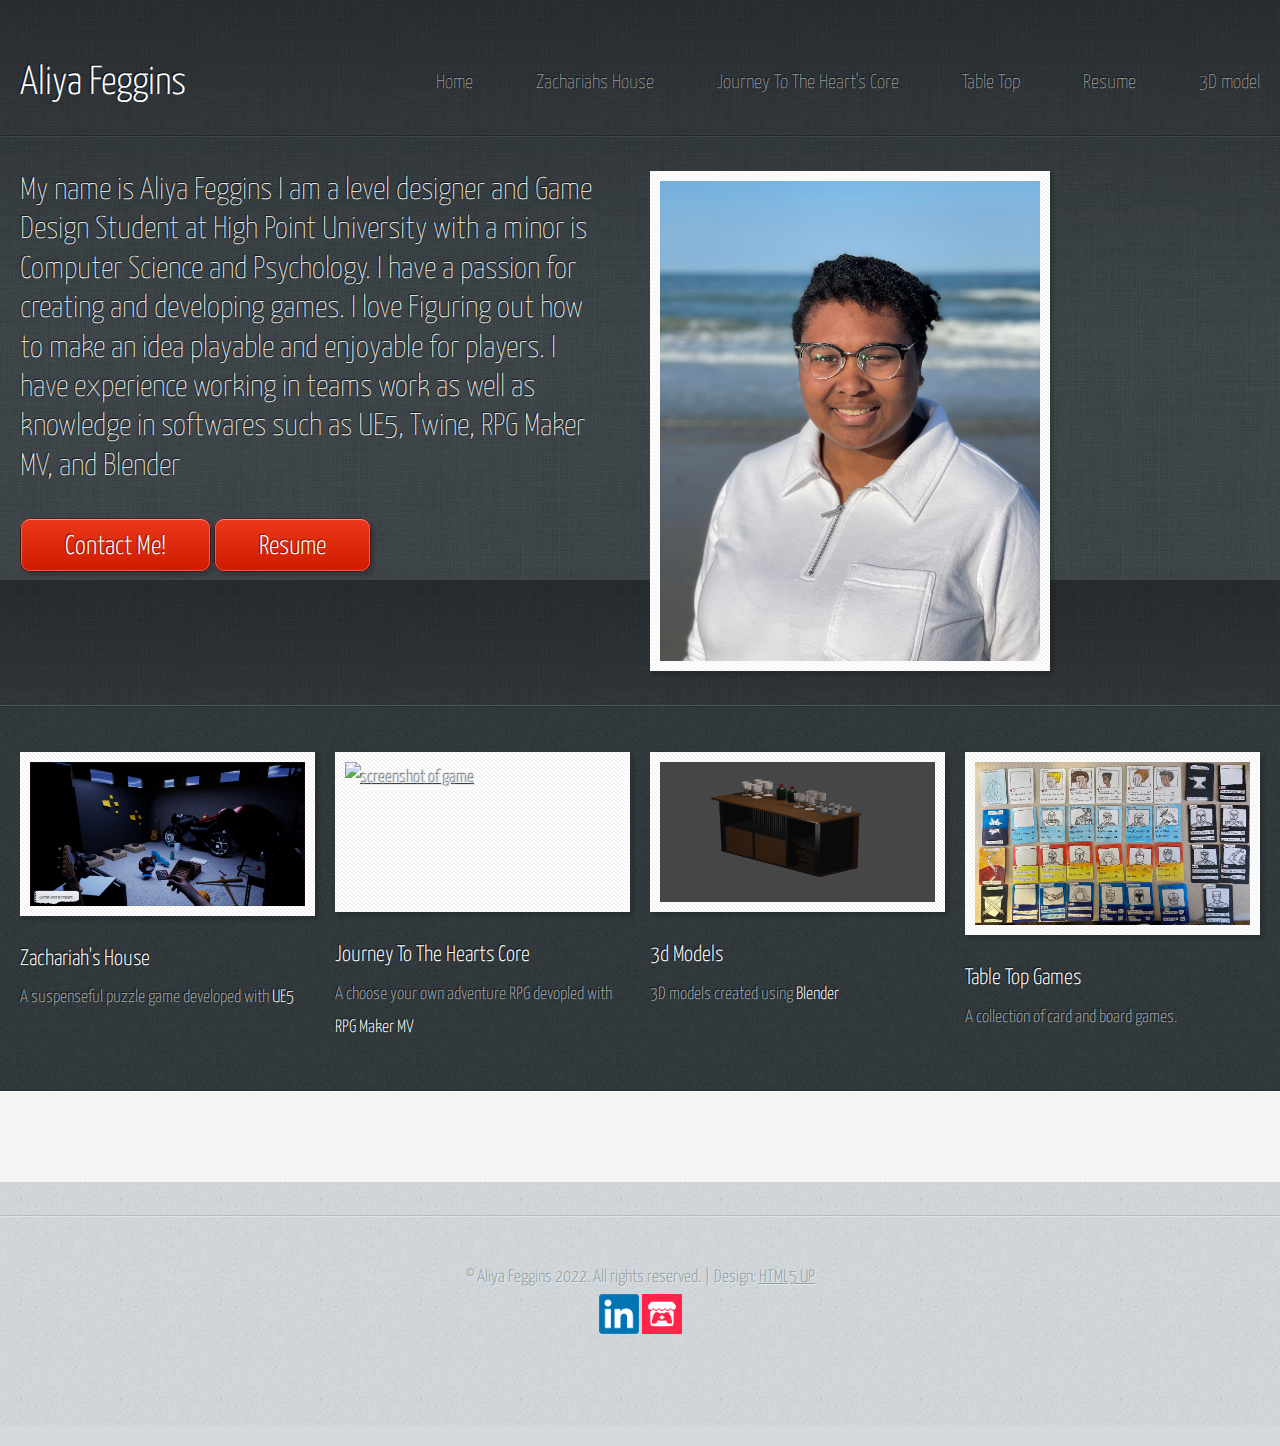
==== commit 19854811: "Update index.html" ====
--- a/index.html
+++ b/index.html
@@ -42,7 +42,7 @@
 								<div class="col-6 col-12-medium">
 
 									<!-- Banner Copy -->
-										<p>My name is Aliya Feggins I am a level designer and Game Design Student at High Point University with a minor is Computer Science and Psychology. I have a passion for creating and developing games. I love Figuring out how to make an idea playable and enjoyable for players. I hav eexperiecne working in teams work as well as knowledge in softwares such as UE5, Twine, RPG Maker MV, and Blender</p>
+										<p>My name is Aliya Feggins I am a level designer and Game Design Student at High Point University with a minor is Computer Science and Psychology. I have a passion for creating and developing games. I love Figuring out how to make an idea playable and enjoyable for players. I have experience working in teams work as well as knowledge in softwares such as UE5, Twine, RPG Maker MV, and Blender</p>
 										<a href="findme.html" class="button-large">Contact Me!</a> <a href="resume.html" class="button-large">Resume</a>
 
 								</div>
@@ -255,7 +255,7 @@
 				<div id="copyright">
 					&copy; Aliya Feggins 2022. All rights reserved. | Design: <a href="http://html5up.net">HTML5 UP</a><br>
 <a href=" https://www.linkedin.com/in/aliya-feggins/ " target="_blank"><img src="images/linkedin.png" alt="linkedin logo" height=40 width=40></a> <a href="https://afeggins.itch.io/"target="_blank"><img src="images/itch.png" alt="itch logo" height=40 width=40></a>
-<br> <a href="requirements.html">Requirements</a>
+
 				</div>
 
 		</div>
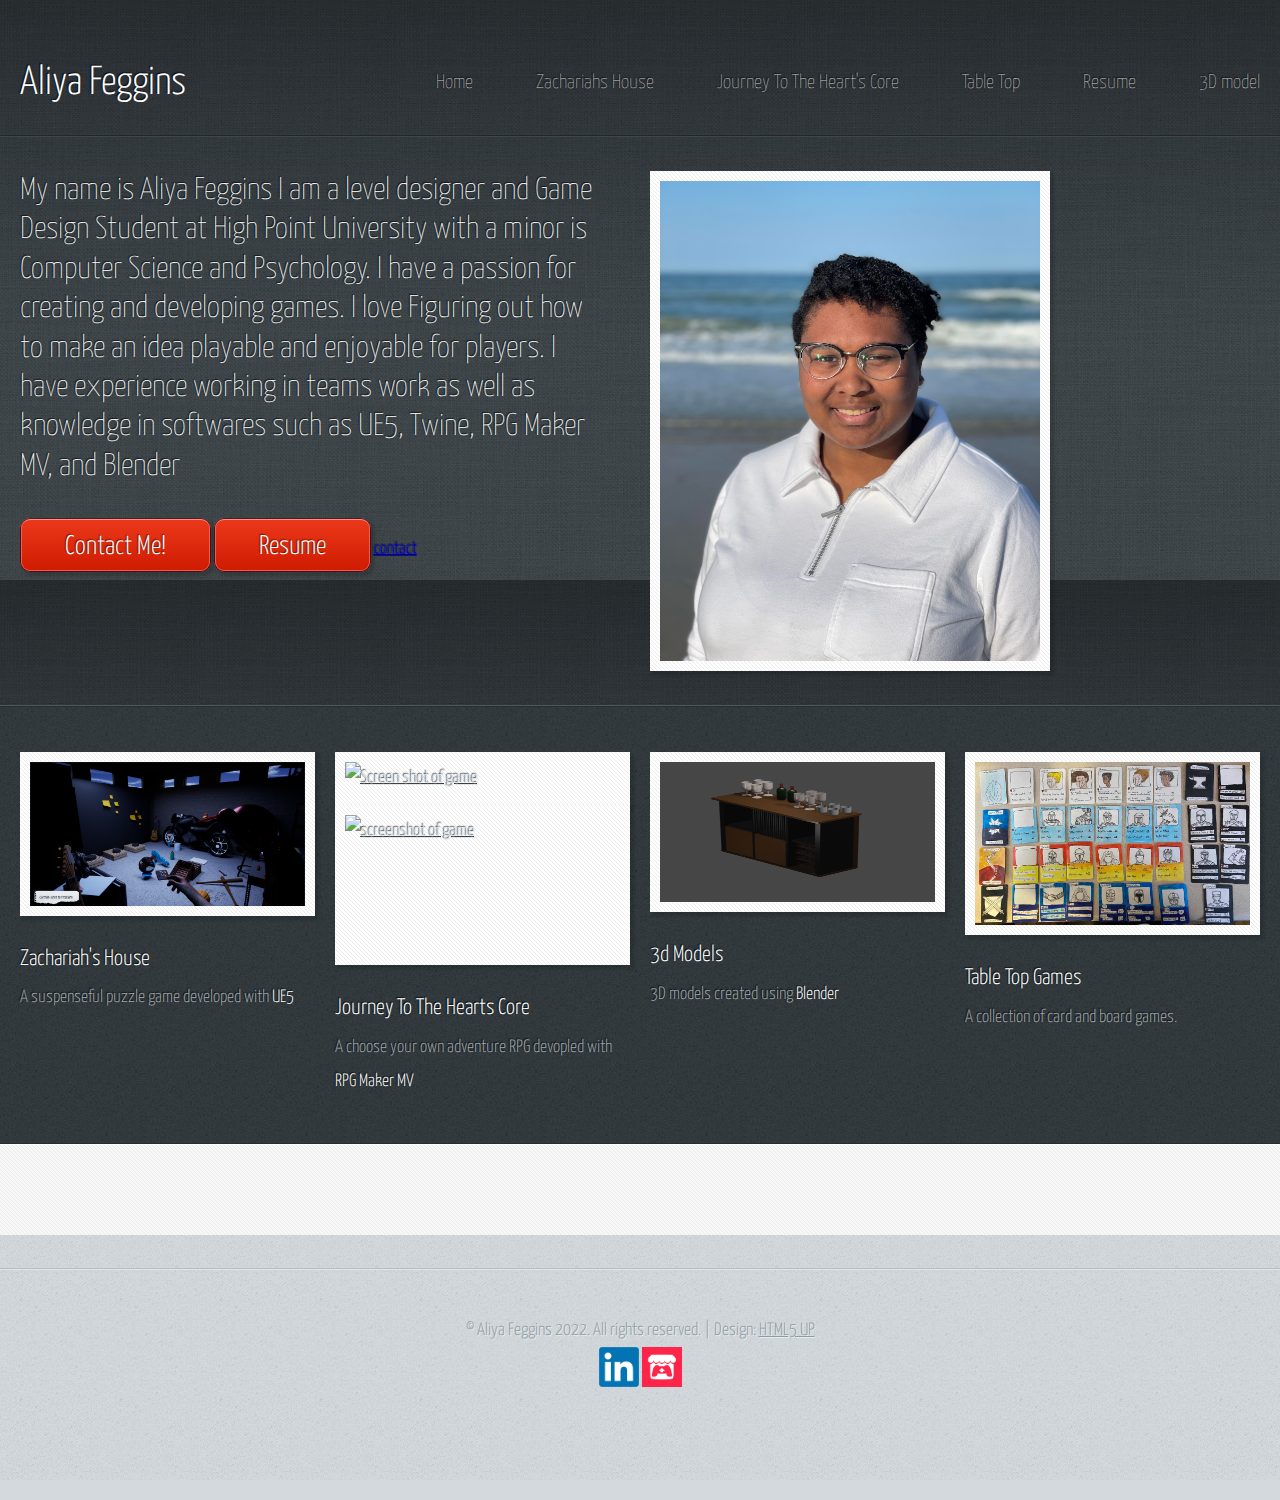
==== commit ef6ca604: "Add files via upload" ====
--- a/index.html
+++ b/index.html
@@ -45,6 +45,8 @@
 										<p>My name is Aliya Feggins I am a level designer and Game Design Student at High Point University with a minor is Computer Science and Psychology. I have a passion for creating and developing games. I love Figuring out how to make an idea playable and enjoyable for players. I have experience working in teams work as well as knowledge in softwares such as UE5, Twine, RPG Maker MV, and Blender</p>
 										<a href="findme.html" class="button-large">Contact Me!</a> <a href="resume.html" class="button-large">Resume</a>
 
+<a href="contact.html">contact</a>
+
 								</div>
 								<div class="col-6 col-12-medium imp-medium">
 
@@ -74,6 +76,15 @@
 
 							</div>
 							<div class="col-3 col-6-medium col-12-small">
+
+<div class="col-3 col-6-medium col-12-small">
+
+                                                                <!-- Feature #1 -->
+                                                                        <section>
+                                                                                <a href="growingpains.html" class="bordered-feature-image"><img src="#" alt="Screen shot of game" /></a>
+                                                                        </section>
+
+                                                        </div>
 
 								<!-- Feature #2 -->
 									<section>
@@ -255,7 +266,6 @@
 				<div id="copyright">
 					&copy; Aliya Feggins 2022. All rights reserved. | Design: <a href="http://html5up.net">HTML5 UP</a><br>
 <a href=" https://www.linkedin.com/in/aliya-feggins/ " target="_blank"><img src="images/linkedin.png" alt="linkedin logo" height=40 width=40></a> <a href="https://afeggins.itch.io/"target="_blank"><img src="images/itch.png" alt="itch logo" height=40 width=40></a>
-
 				</div>
 
 		</div>
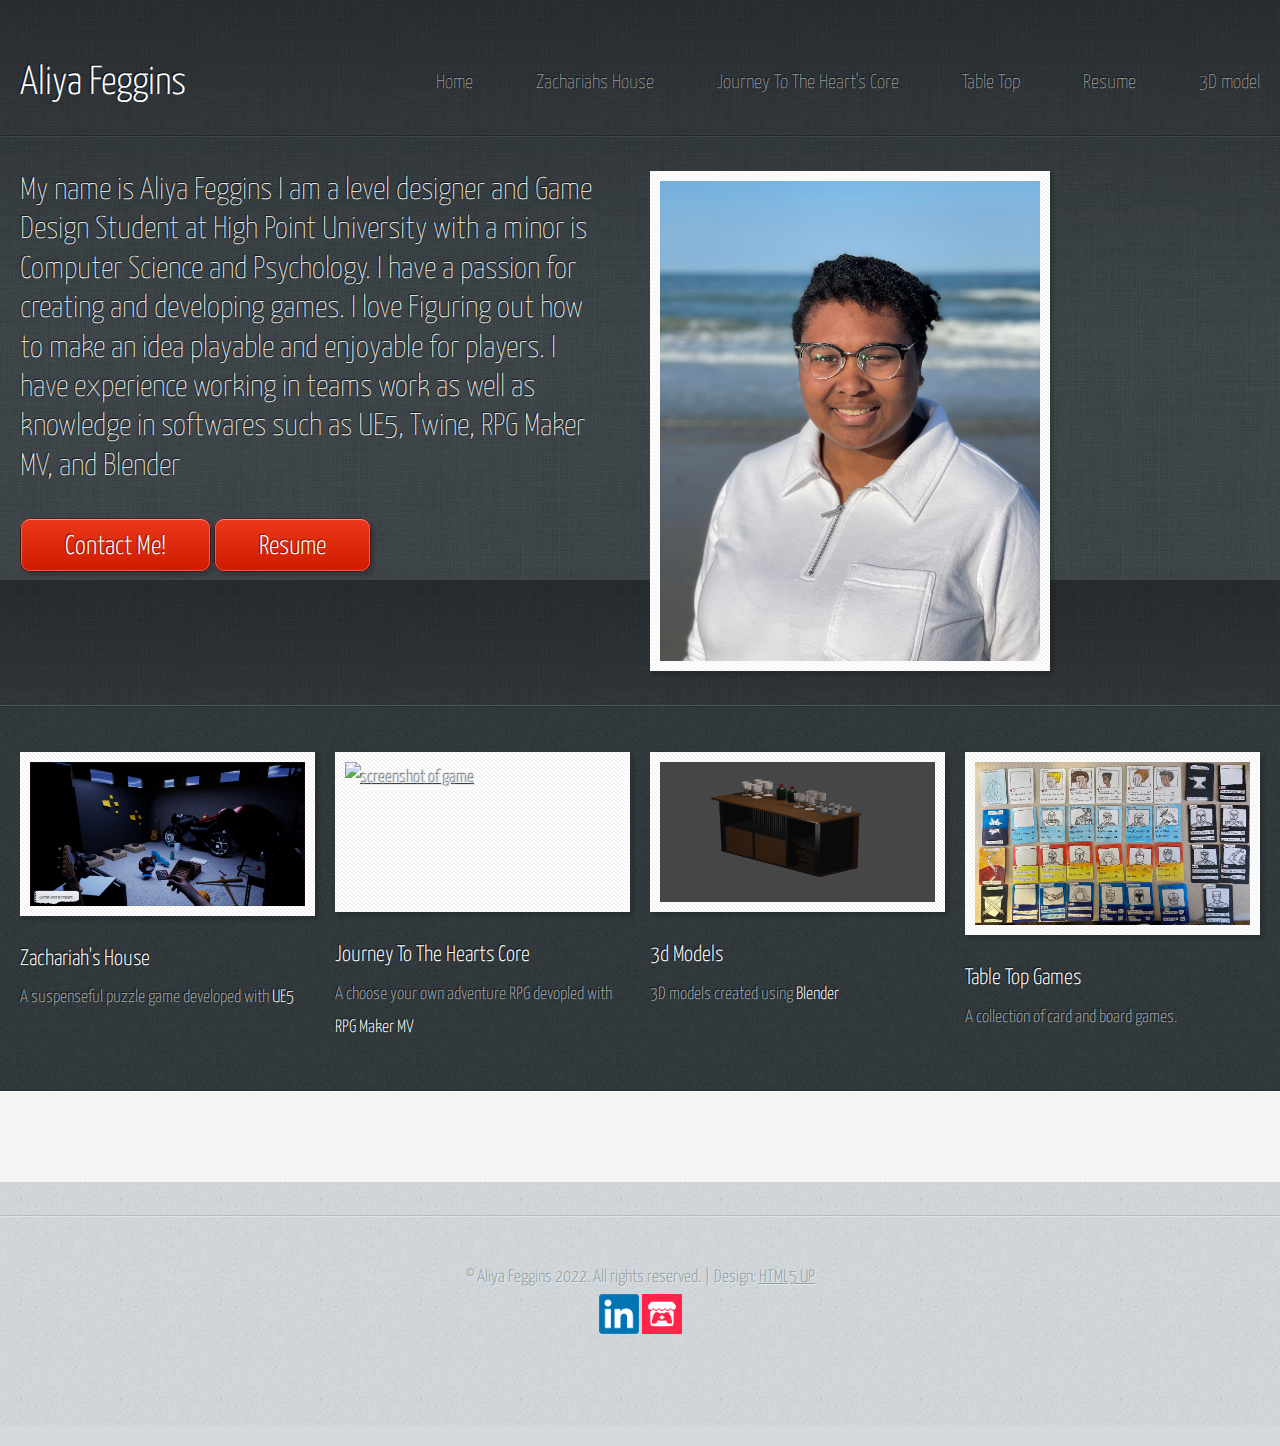
==== commit 7ef69021: "Add files via upload" ====
--- a/index.html
+++ b/index.html
@@ -45,7 +45,7 @@
 										<p>My name is Aliya Feggins I am a level designer and Game Design Student at High Point University with a minor is Computer Science and Psychology. I have a passion for creating and developing games. I love Figuring out how to make an idea playable and enjoyable for players. I have experience working in teams work as well as knowledge in softwares such as UE5, Twine, RPG Maker MV, and Blender</p>
 										<a href="findme.html" class="button-large">Contact Me!</a> <a href="resume.html" class="button-large">Resume</a>
 
-<a href="contact.html">contact</a>
+<!--<a href="contact.html">contact</a>-->
 
 								</div>
 								<div class="col-6 col-12-medium imp-medium">
@@ -79,10 +79,10 @@
 
 <div class="col-3 col-6-medium col-12-small">
 
-                                                                <!-- Feature #1 -->
+                                                                <!-- Feature #1 
                                                                         <section>
                                                                                 <a href="growingpains.html" class="bordered-feature-image"><img src="#" alt="Screen shot of game" /></a>
-                                                                        </section>
+                                                                        </section>-->
 
                                                         </div>
 
